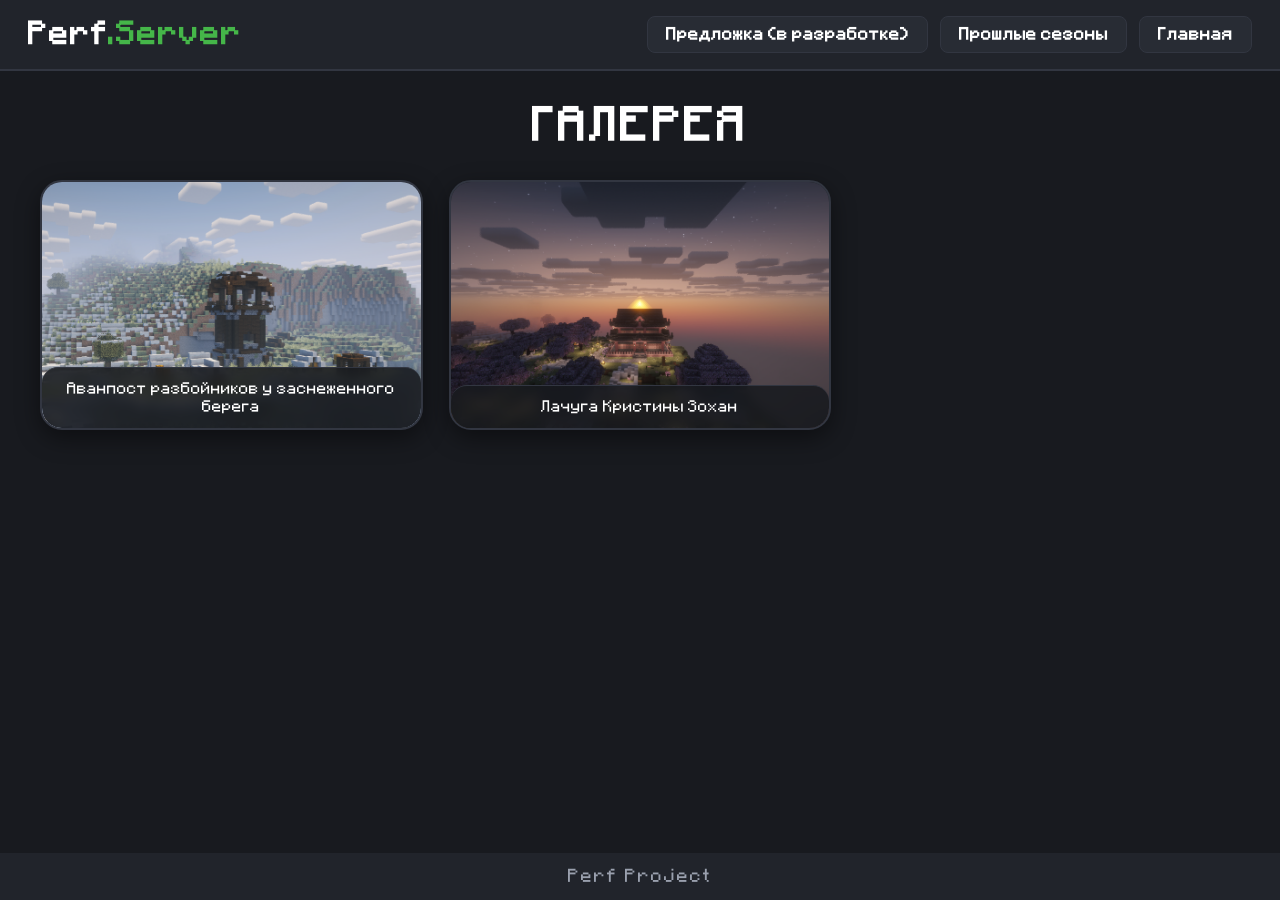
==== gallery.html @ 5166c8cd "Add files via upload" ====
<!DOCTYPE html>
<html lang="ru">
<head>
    <link rel="icon" type="image/png" href="favicon.png">
<link rel="apple-touch-icon" href="favicon.png">
    <meta charset="UTF-8">
    <meta name="viewport" content="width=device-width, initial-scale=1.0">
    <!-- ИНСТРУКЦИЯ: Заголовок вкладки браузера -->
    <title>Perf.Server — Галерея</title>
    
    <link rel="preconnect" href="https://fonts.googleapis.com">
    <link rel="preconnect" href="https://fonts.gstatic.com" crossorigin>
    <link href="https://fonts.googleapis.com/css2?family=Inter:wght@400;600;700&family=Silkscreen:wght@400;700&display=swap" rel="stylesheet">
    
    <!-- Подключаем общий файл стилей -->
    <link rel="stylesheet" href="style.css">
</head>
<body>

    <!-- ==================== 1. ВЕРХНЯЯ ШАПКА САЙТА ==================== -->
    <header class="top-header">
        <a href="index.html" class="logo">
            Perf<span>.Server</span>
        </a>

        <nav class="top-nav">
            <a href="#" class="nav-btn">Предложка (в разработке)</a>
            <a href="seasons.html" class="nav-btn ">Прошлые сезоны</a>
            <a href="index.html" class="nav-btn">Главная</a>
        </nav>
    </header>

    <!-- ==================== 2. ОСНОВНАЯ ЧАСТЬ ГАЛЕРЕИ ==================== -->
    <main class="gallery-page">
        
        <h1 class="gallery-title">ГАЛЕРЕЯ</h1>

        <!-- ИНСТРУКЦИЯ: Сетка карточек (по 3 в ряд).
             Чтобы добавить новую картинку, просто скопируй один блок <div class="gallery-card">...</div>
             и поменяй в нём путь к картинке (src="...") и текст в <p>...</p> -->
        <div class="gallery-grid">

            <!-- Карточка 1 -->
            <div class="gallery-card" onclick="openFullscreen(this)">
                <img src="avanpost.png" alt="Зимний аванпост">
                <div class="gallery-caption">
                    <p>Аванпост разбойников у заснеженного берега</p>
                </div>
            </div>
<!-- Карточка 2 -->
            <div class="gallery-card" onclick="openFullscreen(this)">
                <img src="dom1.png" alt="Дом кристины">
                <div class="gallery-caption">
                    <p>Лачуга Кристины Зохан</p>
                </div>
            </div>
            

        </div>

    </main>

    <!-- ==================== 3. ОКНО ПОЛНОЭКРАННОГО ПРОСМОТРА (ФУЛЛСКРИН) ==================== -->
    <div class="lightbox" id="lightbox" onclick="closeFullscreen(event)">
        <span class="lightbox-close" onclick="forceCloseFullscreen()" title="Закрыть (Esc)">&times;</span>
        <img class="lightbox-img" id="lightbox-img" src="" alt="Полный экран">
        <div class="lightbox-text" id="lightbox-text"></div>
    </div>

    <!-- ==================== 4. НИЖНИЙ ПОДВАЛ ==================== -->
    <footer class="bottom-footer">
        Perf Project
    </footer>

    <!-- Скрипт для открытия и закрытия фото на весь экран -->
    <script>
        function openFullscreen(card) {
            const img = card.querySelector('img');
            const text = card.querySelector('.gallery-caption p').innerText;

            const lightbox = document.getElementById('lightbox');
            const lightboxImg = document.getElementById('lightbox-img');
            const lightboxText = document.getElementById('lightbox-text');

            lightboxImg.src = img.src;
            lightboxText.innerText = text;
            lightbox.classList.add('open');
        }

        function closeFullscreen(event) {
            // Закрываем, только если кликнули по тёмному фону, а не по самой картинке
            if (event.target.id === 'lightbox') {
                forceCloseFullscreen();
            }
        }

        function forceCloseFullscreen() {
            document.getElementById('lightbox').classList.remove('open');
        }

        // Закрытие по нажатию клавиши Esc на клавиатуре
        document.addEventListener('keydown', function(event) {
            if (event.key === 'Escape') {
                forceCloseFullscreen();
            }
        });
    </script>

</body>
</html>
---- style.css ----
/* ИНСТРУКЦИЯ: Файл minecraft.otf должен лежать в той же папке, что и style.css */
@font-face {
    font-family: 'Minecraft';
    src: url('minecraft.otf') format('opentype');
    font-weight: normal;
    font-style: normal;
}

/* =====================================================================
   ПАЛИТРА ЦВЕТОВ И НАСТРОЙКИ
   ===================================================================== */
:root {
    --bg-main: #181a1f;          /* Основной тёмный фон страницы */
    --bg-panel: #21242b;         /* Фон панелей и шапки */
    --bg-hover: #2a2e37;         /* Цвет блока при наведении мышки */
    --accent-green: #45b649;     /* Фирменный ярко-зелёный цвет */
    --border-color: #323641;     /* Цвет разделительных линий */
    --text-main: #ffffff;        /* Основной белый текст */
    --text-muted: #9aa0ae;       /* Приглушённый серый текст */
}

/* ИНСТРУКЦИЯ: Звёздочка (*) сбрасывает стандартные отступы у всех элементов */
* {
    margin: 0;
    padding: 0;
    box-sizing: border-box;
}

body {
    /* ИНСТРУКЦИЯ: Если хочешь вернуть обычный шрифт на весь текст, поставь 'Inter' на первое место */
    font-family: 'Minecraft', 'Inter', sans-serif;
    background-color: var(--bg-main);
    color: var(--text-main);
    min-height: 100vh;
    display: flex;
    flex-direction: column;
}

/* ==================== 1. ВЕРХНЯЯ ШАПКА ==================== */
.top-header {
    background-color: var(--bg-panel);
    border-bottom: 2px solid var(--border-color);
    padding: 16px 28px;
    display: flex;
    justify-content: space-between;
    align-items: center;
    z-index: 10;
}

.logo {
    font-family: 'Minecraft', 'Silkscreen', sans-serif;
    font-size: 26px;
    font-weight: 700;
    color: var(--text-main);
    text-decoration: none;
    letter-spacing: 1px;
}

.logo span {
    color: var(--accent-green);
}

.top-nav {
    display: flex;
    gap: 12px;
}

.nav-btn {
    background-color: #282c34;
    color: var(--text-main);
    text-decoration: none;
    padding: 10px 18px;
    border-radius: 8px;
    font-size: 14px;
    font-weight: 600;
    border: 1.5px solid var(--border-color);
    text-align: center;
    transition: 0.2s ease;
}

.nav-btn:hover {
    background-color: var(--bg-hover);
    border-color: var(--accent-green);
}

.nav-btn.active {
    border-color: var(--accent-green);
    color: var(--accent-green);
    background-color: rgba(69, 182, 73, 0.1);
}

/* ==================== 2. СЕТКА И ОБЩИЙ ФОН С КАРТИНКОЙ ==================== */
.main-grid {
    flex: 1;
    display: grid;
    grid-template-columns: 270px 1fr 300px;
    border-bottom: 2px solid var(--border-color);

    /* ИНСТРУКЦИЯ: Меняй имя картинки в url('...') при необходимости */
    background:
        linear-gradient(rgba(24, 26, 31, 0.72), rgba(24, 26, 31, 0.85)),
        url('dom2.png') center/cover no-repeat,
        radial-gradient(circle at center, #252b34 0%, #181a1f 100%);
}

/* ---------- ЛЕВАЯ КОЛОНКА (Обрезанная и закруглённая) ---------- */
.left-sidebar {
    background-color: var(--bg-panel);
    border-right: 2px solid var(--border-color);
    border-bottom: 2px solid var(--border-color);
    border-bottom-right-radius: 18px;
    align-self: start;
    overflow: hidden;
    display: flex;
    flex-direction: column;
    box-shadow: 4px 4px 20px rgba(0, 0, 0, 0.4);
}

/* ИНСТРУКЦИЯ: Центрируем текст внутри всех блоков левой колонки.
   Чтобы вернуть выравнивание по левому краю, поменяй center на left */
.side-box {
    padding: 22px 20px;
    border-bottom: 2px solid var(--border-color);
    display: flex;
    flex-direction: column;
    align-items: center;
    justify-content: center;
    text-align: center;
    gap: 6px;
}

.left-sidebar .side-box:last-child {
    border-bottom: none;
}

.box-label {
    font-size: 12px;
    color: var(--text-muted);
    letter-spacing: 0.5px;
    text-align: center;
}

.green-text {
    color: var(--accent-green);
    font-size: 17px;
    font-weight: 700;
    text-align: center;
}

.ip-box {
    cursor: pointer;
    position: relative;
    transition: 0.2s;
}

.ip-box:hover {
    background-color: var(--bg-hover);
}

.copy-status {
    font-size: 12px;
    color: var(--accent-green);
    text-align: center;
    opacity: 0;
    transition: opacity 0.3s;
}

.side-link {
    text-decoration: none;
    color: var(--text-main);
    font-size: 16px;
    font-weight: 600;
    text-align: center;
    transition: 0.2s;
}

.side-link:hover {
    background-color: var(--bg-hover);
    color: var(--accent-green);
}

.big-link {
    font-family: 'Minecraft', 'Silkscreen', sans-serif;
    font-size: 24px;
    letter-spacing: 2px;
    padding: 28px 20px;
    text-align: center;
}

/* ---------- ЦЕНТРАЛЬНАЯ КОЛОНКА ---------- */
/* ИНСТРУКЦИЯ: Главный заголовок и подзаголовок по центру экрана */
.center-hero {
    display: flex;
    align-items: center;
    justify-content: center;
    text-align: center;
    padding: 40px;
}

.hero-content {
    display: flex;
    flex-direction: column;
    align-items: center;
    text-align: center;
}

.hero-content h1 {
    font-family: 'Minecraft', 'Silkscreen', sans-serif;
    font-size: 46px;
    line-height: 1.2;
    margin-bottom: 14px;
    text-align: center;
    text-shadow: 0 4px 15px rgba(0, 0, 0, 0.8);
}

.hero-content p {
    font-size: 20px;
    line-height: 1.4;
    color: #d1d5db;
    text-align: center;
    text-shadow: 0 2px 10px rgba(0, 0, 0, 0.8);
}

/* ---------- ПРАВАЯ КОЛОНКА (НОВОСТИ) ---------- */
.right-sidebar {
    background-color: var(--bg-panel);
    border-left: 2px solid var(--border-color);
    border-top-left-radius: 18px;
    border-bottom-left-radius: 18px;
    overflow: hidden;
    display: flex;
    flex-direction: column;
    box-shadow: -4px 0 20px rgba(0, 0, 0, 0.4);
}

.news-header {
    padding: 20px;
    font-size: 18px;
    font-weight: 700;
    text-align: center;
    border-bottom: 2px solid var(--border-color);
    color: var(--accent-green);
}

.news-list {
    display: flex;
    flex-direction: column;
    flex: 1;
}

/* ИНСТРУКЦИЯ: Хочешь выровнять новости по левому краю — поменяй center на left */
.news-item {
    padding: 16px 18px;
    border-bottom: 2px solid var(--border-color);
    font-size: 14px;
    line-height: 1.45;
    text-align: center;
    transition: 0.2s;
}

.news-list .news-item:last-child {
    border-bottom: none;
}

.news-item:hover {
    background-color: var(--bg-hover);
}

.news-date {
    display: block;
    font-size: 11px;
    color: var(--accent-green);
    font-weight: 600;
    text-align: center;
    margin-bottom: 4px;
}

.empty-slot p {
    color: var(--text-muted);
    font-style: italic;
    text-align: center;
}

/* ==================== 3. НИЖНИЙ ПОДВАЛ ==================== */
.bottom-footer {
    background-color: var(--bg-panel);
    padding: 16px;
    text-align: center;
    font-family: 'Minecraft', 'Silkscreen', sans-serif;
    font-size: 15px;
    color: var(--text-muted);
    letter-spacing: 2px;
}

@media (max-width: 900px) {
    .main-grid {
        grid-template-columns: 1fr;
    }
    .left-sidebar, .right-sidebar {
        border: none;
        border-radius: 0;
    }
}

/* =====================================================================
   СТИЛИ ДЛЯ СТРАНИЦЫ МОДОВ (mods.html)
   ===================================================================== */

.active-side {
    color: var(--accent-green);
    background-color: rgba(69, 182, 73, 0.1);
}

.mods-layout {
    grid-template-columns: 270px 1fr;
    background:
        linear-gradient(rgba(24, 26, 31, 0.72), rgba(24, 26, 31, 0.85)),
        url('dom2.png') center/cover no-repeat,
        radial-gradient(circle at center, #252b34 0%, #181a1f 100%);
}

.mods-section {
    display: flex;
    align-items: center;
    justify-content: center;
    padding: 40px 20px;
}

.mods-card {
    background-color: rgba(33, 36, 43, 0.9);
    backdrop-filter: blur(8px);
    border: 2px solid var(--border-color);
    border-radius: 20px;
    padding: 38px 34px;
    max-width: 560px;
    width: 100%;
    text-align: center;
    box-shadow: 0 12px 35px rgba(0, 0, 0, 0.6);
    display: flex;
    flex-direction: column;
    align-items: center;
}

.mods-badge {
    background-color: rgba(69, 182, 73, 0.15);
    border: 1px solid var(--accent-green);
    color: var(--accent-green);
    padding: 6px 14px;
    border-radius: 20px;
    font-size: 13px;
    margin-bottom: 18px;
}

.mods-card h1 {
    font-family: 'Minecraft', 'Silkscreen', sans-serif;
    font-size: 32px;
    line-height: 1.3;
    margin-bottom: 14px;
}

.mods-desc {
    color: #d1d5db;
    font-size: 15px;
    line-height: 1.6;
    margin-bottom: 26px;
}

.download-btn {
    display: inline-block;
    background-color: var(--accent-green);
    color: #ffffff;
    text-decoration: none;
    font-family: 'Minecraft', 'Silkscreen', sans-serif;
    font-size: 18px;
    padding: 16px 32px;
    border-radius: 12px;
    letter-spacing: 1px;
    box-shadow: 0 6px 20px rgba(69, 182, 73, 0.35);
    transition: 0.2s ease;
    margin-bottom: 28px;
}

.download-btn:hover {
    background-color: #3da341;
    transform: translateY(-2px);
    box-shadow: 0 10px 25px rgba(69, 182, 73, 0.55);
}

.install-guide {
    background-color: rgba(24, 26, 31, 0.7);
    border: 1.5px solid var(--border-color);
    border-radius: 14px;
    padding: 18px 22px;
    width: 100%;
    text-align: left;
}

.install-guide h3 {
    color: var(--accent-green);
    font-size: 15px;
    margin-bottom: 10px;
    text-align: center;
}

.install-guide ol {
    padding-left: 20px;
    color: var(--text-muted);
    font-size: 13px;
    line-height: 1.65;
}

.install-guide li {
    margin-bottom: 6px;
}

.install-guide span {
    color: var(--text-main);
    font-weight: 600;
}

@media (max-width: 900px) {
    .mods-layout {
        grid-template-columns: 1fr;
    }
}

/* =====================================================================
   СТИЛИ ДЛЯ СТРАНИЦЫ ГАЛЕРЕИ (gallery.html)
   ===================================================================== */

.gallery-page {
    flex: 1;
    padding: 36px 40px 50px;
    max-width: 1400px;
    width: 100%;
    margin: 0 auto;
}

.gallery-title {
    font-family: 'Minecraft', 'Silkscreen', sans-serif;
    font-size: 38px;
    text-align: center;
    margin-bottom: 34px;
    letter-spacing: 2px;
    color: var(--text-main);
}

.gallery-grid {
    display: grid;
    grid-template-columns: repeat(3, 1fr);
    gap: 26px;
}

.gallery-card {
    position: relative;
    height: 250px;
    border-radius: 22px;
    border: 2px solid var(--border-color);
    overflow: hidden;
    cursor: pointer;
    background-color: var(--bg-panel);
    box-shadow: 0 8px 24px rgba(0, 0, 0, 0.45);
    transition: transform 0.25s ease, border-color 0.25s ease, box-shadow 0.25s ease;
}

.gallery-card:hover {
    transform: translateY(-4px);
    border-color: var(--accent-green);
    box-shadow: 0 12px 30px rgba(69, 182, 73, 0.25);
}

.gallery-card img {
    width: 100%;
    height: 100%;
    object-fit: cover;
    display: block;
    transition: transform 0.35s ease;
}

.gallery-card:hover img {
    transform: scale(1.04);
}

.gallery-caption {
    position: absolute;
    bottom: 0;
    left: 0;
    right: 0;
    background: rgba(24, 26, 31, 0.86);
    backdrop-filter: blur(6px);
    border-top: 1.5px solid var(--border-color);
    border-radius: 16px 16px 20px 20px;
    padding: 12px 16px;
    text-align: center;
}

.gallery-caption p {
    font-size: 13px;
    line-height: 1.4;
    color: var(--text-main);
}

.lightbox {
    position: fixed;
    inset: 0;
    background: rgba(12, 14, 18, 0.92);
    backdrop-filter: blur(8px);
    display: none;
    flex-direction: column;
    align-items: center;
    justify-content: center;
    padding: 30px;
    z-index: 1000;
}

.lightbox.open {
    display: flex;
}

.lightbox-img {
    max-width: 92vw;
    max-height: 80vh;
    border-radius: 16px;
    border: 2px solid var(--accent-green);
    box-shadow: 0 15px 50px rgba(0, 0, 0, 0.8);
    object-fit: contain;
}

.lightbox-text {
    margin-top: 16px;
    font-size: 16px;
    color: var(--text-main);
    text-align: center;
    background-color: var(--bg-panel);
    padding: 10px 22px;
    border-radius: 12px;
    border: 1.5px solid var(--border-color);
}

.lightbox-close {
    position: absolute;
    top: 22px;
    right: 32px;
    font-size: 42px;
    color: var(--text-main);
    cursor: pointer;
    line-height: 1;
    transition: 0.2s;
}

.lightbox-close:hover {
    color: var(--accent-green);
}

@media (max-width: 1000px) {
    .gallery-grid {
        grid-template-columns: repeat(2, 1fr);
    }
}

@media (max-width: 650px) {
    .gallery-page {
        padding: 24px 16px;
    }
    .gallery-grid {
        grid-template-columns: 1fr;
    }
}

/* =====================================================================
   СТИЛИ ДЛЯ РАЗДЕЛА «ПРОШЛЫЕ СЕЗОНЫ» (seasons.html и season.html)
   ===================================================================== */

.seasons-page {
    flex: 1;
    display: flex;
    align-items: stretch;
    padding: 32px 36px;
    background:
        linear-gradient(rgba(24, 26, 31, 0.76), rgba(24, 26, 31, 0.88)),
        url('ad.png') center/cover no-repeat,
        radial-gradient(circle at center, #252b34 0%, #181a1f 100%);
}

.seasons-row {
    display: flex;
    align-items: stretch;
    gap: 22px;
    flex-wrap: wrap;
    width: 100%;
}

.season-column {
    width: 118px;
    min-height: 460px;
    background-color: rgba(33, 36, 43, 0.88);
    backdrop-filter: blur(8px);
    border: 2px solid var(--border-color);
    border-radius: 26px;
    text-decoration: none;
    color: var(--text-main);
    display: flex;
    align-items: center;
    justify-content: center;
    padding: 24px 12px;
    box-shadow: 0 10px 28px rgba(0, 0, 0, 0.5);
    transition: transform 0.25s ease, border-color 0.25s ease, background-color 0.25s ease, box-shadow 0.25s ease;
}

.season-column:hover {
    transform: translateY(-6px);
    border-color: var(--accent-green);
    background-color: rgba(42, 46, 55, 0.95);
    box-shadow: 0 14px 34px rgba(69, 182, 73, 0.28);
}

.vertical-label {
    writing-mode: vertical-rl;
    text-orientation: upright;
    font-family: 'Minecraft', 'Silkscreen', sans-serif;
    font-size: 26px;
    letter-spacing: 6px;
    color: var(--accent-green);
    user-select: none;
}

.season-detail-page {
    flex: 1;
    padding: 28px 36px 50px;
    background:
        linear-gradient(rgba(24, 26, 31, 0.78), rgba(24, 26, 31, 0.9)),
        url('1season.jpg') center/cover no-repeat,
        radial-gradient(circle at center, #252b34 0%, #181a1f 100%);
}

.season-container {
    max-width: 1340px;
    margin: 0 auto;
}

.season-top-bar {
    display: flex;
    justify-content: space-between;
    align-items: center;
    gap: 16px;
    margin-bottom: 22px;
    flex-wrap: wrap;
}

.season-badge {
    font-family: 'Minecraft', 'Silkscreen', sans-serif;
    font-size: 20px;
    color: var(--accent-green);
    background-color: rgba(33, 36, 43, 0.92);
    border: 2px solid var(--accent-green);
    border-radius: 14px;
    padding: 10px 22px;
    box-shadow: 0 6px 18px rgba(0, 0, 0, 0.4);
}

.back-seasons-btn {
    text-decoration: none;
    color: var(--text-main);
    background-color: rgba(33, 36, 43, 0.9);
    border: 1.5px solid var(--border-color);
    border-radius: 10px;
    padding: 9px 16px;
    font-size: 14px;
    font-weight: 600;
    transition: 0.2s ease;
}

.back-seasons-btn:hover {
    border-color: var(--accent-green);
    color: var(--accent-green);
    background-color: var(--bg-hover);
}

.season-story-box {
    background-color: rgba(33, 36, 43, 0.9);
    backdrop-filter: blur(8px);
    border: 2px solid var(--border-color);
    border-radius: 24px;
    padding: 26px;
    box-shadow: 0 12px 35px rgba(0, 0, 0, 0.55);
}

.season-photo-frame {
    float: left;
    width: 440px;
    max-width: 100%;
    height: 300px;
    margin: 0 28px 18px 0;
    border-radius: 22px;
    border: 2px solid var(--border-color);
    overflow: hidden;
    cursor: pointer;
    background-color: var(--bg-main);
    transition: border-color 0.25s ease, transform 0.25s ease;
}

.season-photo-frame:hover {
    border-color: var(--accent-green);
    transform: translateY(-2px);
}

.season-photo-frame img {
    width: 100%;
    height: 100%;
    object-fit: cover;
    display: block;
}

.season-text {
    font-size: 16px;
    line-height: 1.7;
    color: #e5e7eb;
}

.season-text p {
    margin-bottom: 16px;
}

.season-text p:last-child {
    margin-bottom: 0;
}

.season-story-box::after {
    content: "";
    display: table;
    clear: both;
}

@media (max-width: 850px) {
    .season-column {
        width: 100%;
        min-height: 90px;
    }
    .vertical-label {
        writing-mode: horizontal-tb;
        text-orientation: mixed;
        letter-spacing: 3px;
        font-size: 22px;
    }
    .season-photo-frame {
        float: none;
        width: 100%;
        margin: 0 0 20px 0;
        height: 240px;
    }
}

/* =====================================================================
   СТИЛИ ДЛЯ РАЗДЕЛА «ИНФОРМАЦИЯ О СЕЗОНЕ» С КАРТОЙ СПРАВА (season-info.html)
   ===================================================================== */

.season-map-layout {
    flex: 1;
    display: grid;
    grid-template-columns: 270px 1fr;
    align-items: stretch;
    border-bottom: 2px solid var(--border-color);
    background-color: var(--bg-main);
}

/* Левая колонка «ИГРОКИ :» — растягивается до нижней границы, список внутри скроллится */
.players-sidebar {
    background-color: var(--bg-panel);
    border: 2px solid var(--border-color);
    border-radius: 18px;
    margin: 20px 0 24px 20px;
    overflow: hidden;
    display: flex;
    flex-direction: column;
    box-shadow: 0 8px 24px rgba(0, 0, 0, 0.35);
}

.players-sidebar-header {
    padding: 16px 18px;
    font-family: 'Minecraft', 'Silkscreen', sans-serif;
    font-size: 18px;
    color: var(--accent-green);
    border-bottom: 2px solid var(--border-color);
    letter-spacing: 1px;
}

.season-players-rows {
    list-style: none;
    display: flex;
    flex-direction: column;
    flex: 1;
    min-height: 460px;           /* ИНСТРУКЦИЯ: Минимальная высота списка игроков */
    max-height: 620px;           /* ИНСТРУКЦИЯ: Максимальная высота до появления прокрутки */
    overflow-y: auto;
    scrollbar-width: thin;
    scrollbar-color: var(--accent-green) var(--bg-main);
}

.season-players-rows::-webkit-scrollbar {
    width: 6px;
}

.season-players-rows::-webkit-scrollbar-track {
    background: var(--bg-main);
}

.season-players-rows::-webkit-scrollbar-thumb {
    background-color: var(--accent-green);
    border-radius: 6px;
}

.player-row {
    padding: 12px 18px;
    border-bottom: 1.5px solid var(--border-color);
    font-size: 14px;
    color: var(--text-main);
    transition: background-color 0.2s ease, color 0.2s ease, padding-left 0.2s ease;
}

.season-players-rows .player-row:last-child {
    border-bottom: none;
}

.player-row:hover {
    background-color: var(--bg-hover);
    color: var(--accent-green);
    padding-left: 22px;
}

/* Правая панель с картой и лором, растянутым до нижней границы */
.season-map-panel {
    display: flex;
    flex-direction: column;
    padding: 20px 24px 24px;
    gap: 16px;
    background: radial-gradient(circle at center, #252b34 0%, #181a1f 100%);
}

.map-toolbar {
    display: flex;
    align-items: center;
    justify-content: space-between;
    gap: 14px;
    flex-wrap: wrap;
}

.map-title-group {
    display: flex;
    align-items: center;
    gap: 12px;
    flex-wrap: wrap;
}

.season-live-badge {
    background-color: rgba(69, 182, 73, 0.16);
    border: 1.5px solid var(--accent-green);
    color: var(--accent-green);
    padding: 5px 14px;
    border-radius: 20px;
    font-size: 12px;
    letter-spacing: 1px;
}

.map-subtitle {
    font-family: 'Minecraft', 'Silkscreen', sans-serif;
    font-size: 18px;
    color: var(--text-main);
}

.map-external-btn {
    text-decoration: none;
    background-color: var(--bg-panel);
    color: var(--text-main);
    border: 1.5px solid var(--border-color);
    border-radius: 10px;
    padding: 9px 16px;
    font-size: 13px;
    font-weight: 600;
    transition: 0.2s ease;
}

.map-external-btn:hover {
    border-color: var(--accent-green);
    color: var(--accent-green);
    background-color: var(--bg-hover);
}

/* Панелька с кнопкой открытия карты */
.map-banner-card {
    display: flex;
    align-items: center;
    justify-content: space-between;
    gap: 20px;
    padding: 22px 26px;
    border-radius: 18px;
    border: 2px solid var(--border-color);
    background:
        linear-gradient(120deg, rgba(69, 182, 73, 0.14), rgba(33, 36, 43, 0.94) 55%),
        var(--bg-panel);
    box-shadow: 0 8px 24px rgba(0, 0, 0, 0.4);
}

.map-banner-info {
    display: flex;
    flex-direction: column;
    gap: 6px;
    max-width: 620px;
}

.map-banner-title {
    font-family: 'Minecraft', 'Silkscreen', sans-serif;
    font-size: 24px;
    line-height: 1.25;
    color: var(--text-main);
}

.map-banner-desc {
    font-size: 14px;
    line-height: 1.55;
    color: var(--text-muted);
}

.map-banner-desc code {
    color: var(--accent-green);
    font-family: monospace;
}

.map-open-btn {
    margin-bottom: 0;
    white-space: nowrap;
    flex-shrink: 0;
}

/* Блок лора растягивается вниз до нижней границы секции */
.season-lore-card {
    flex: 1;
    min-height: 260px;           /* ИНСТРУКЦИЯ: Минимальная высота карточки лора */
    padding: 24px 28px;
    border-radius: 18px;
    border: 2px solid var(--border-color);
    background-color: rgba(33, 36, 43, 0.92);
    box-shadow: 0 8px 24px rgba(0, 0, 0, 0.35);
    display: flex;
    flex-direction: column;
    gap: 14px;
}

.season-lore-header {
    display: flex;
    flex-direction: column;
    align-items: flex-start;
    gap: 8px;
    padding-bottom: 12px;
    border-bottom: 2px solid var(--border-color);
}

.lore-tag {
    background-color: rgba(69, 182, 73, 0.14);
    border: 1.5px solid var(--accent-green);
    color: var(--accent-green);
    padding: 4px 12px;
    border-radius: 20px;
    font-size: 12px;
    letter-spacing: 1px;
}

.season-lore-header h2 {
    font-family: 'Minecraft', 'Silkscreen', sans-serif;
    font-size: 22px;
    line-height: 1.3;
    color: var(--text-main);
}

.season-lore-body {
    display: flex;
    flex-direction: column;
    gap: 14px;
    font-size: 15px;
    line-height: 1.7;
    color: #d8dde8;
}

/* Адаптация для планшетов и телефонов */
@media (max-width: 900px) {
    .season-map-layout {
        grid-template-columns: 1fr;
    }
    .players-sidebar {
        margin: 16px 16px 0;
    }
    .season-players-rows {
        min-height: 200px;
        max-height: 260px;
    }
    .season-map-panel {
        padding: 16px 16px 24px;
    }
    .map-banner-card {
        flex-direction: column;
        align-items: flex-start;
        padding: 18px;
    }
    .map-open-btn {
        width: 100%;
        text-align: center;
    }
    .season-lore-card {
        min-height: 200px;
        padding: 20px;
    }
}
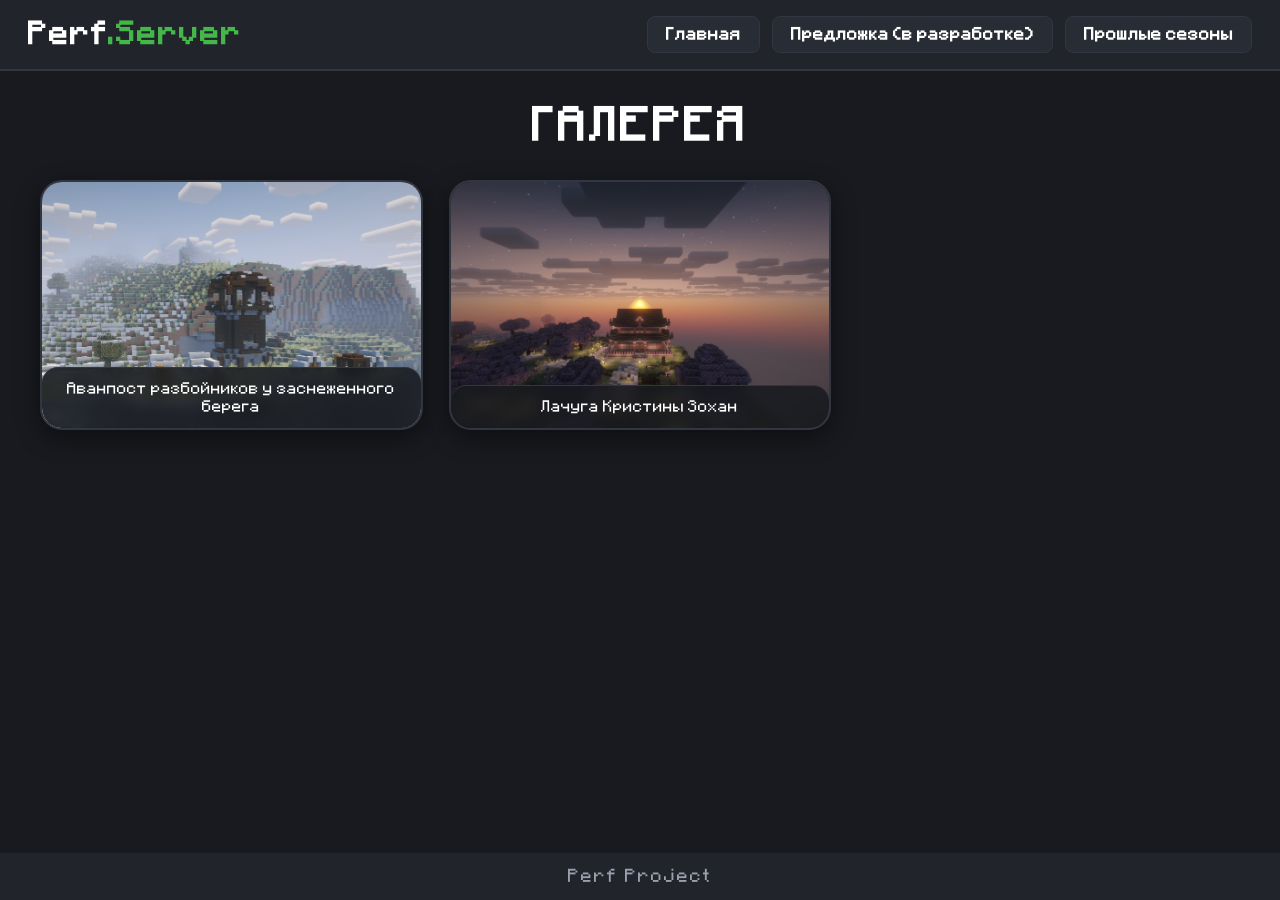
==== commit d904519f: "Update gallery.html" ====
--- a/gallery.html
+++ b/gallery.html
@@ -24,9 +24,9 @@
         </a>
 
         <nav class="top-nav">
+            <a href="index.html" class="nav-btn">Главная</a>
             <a href="#" class="nav-btn">Предложка (в разработке)</a>
             <a href="seasons.html" class="nav-btn ">Прошлые сезоны</a>
-            <a href="index.html" class="nav-btn">Главная</a>
         </nav>
     </header>
 
@@ -107,4 +107,4 @@
     </script>
 
 </body>
-</html>+</html>
